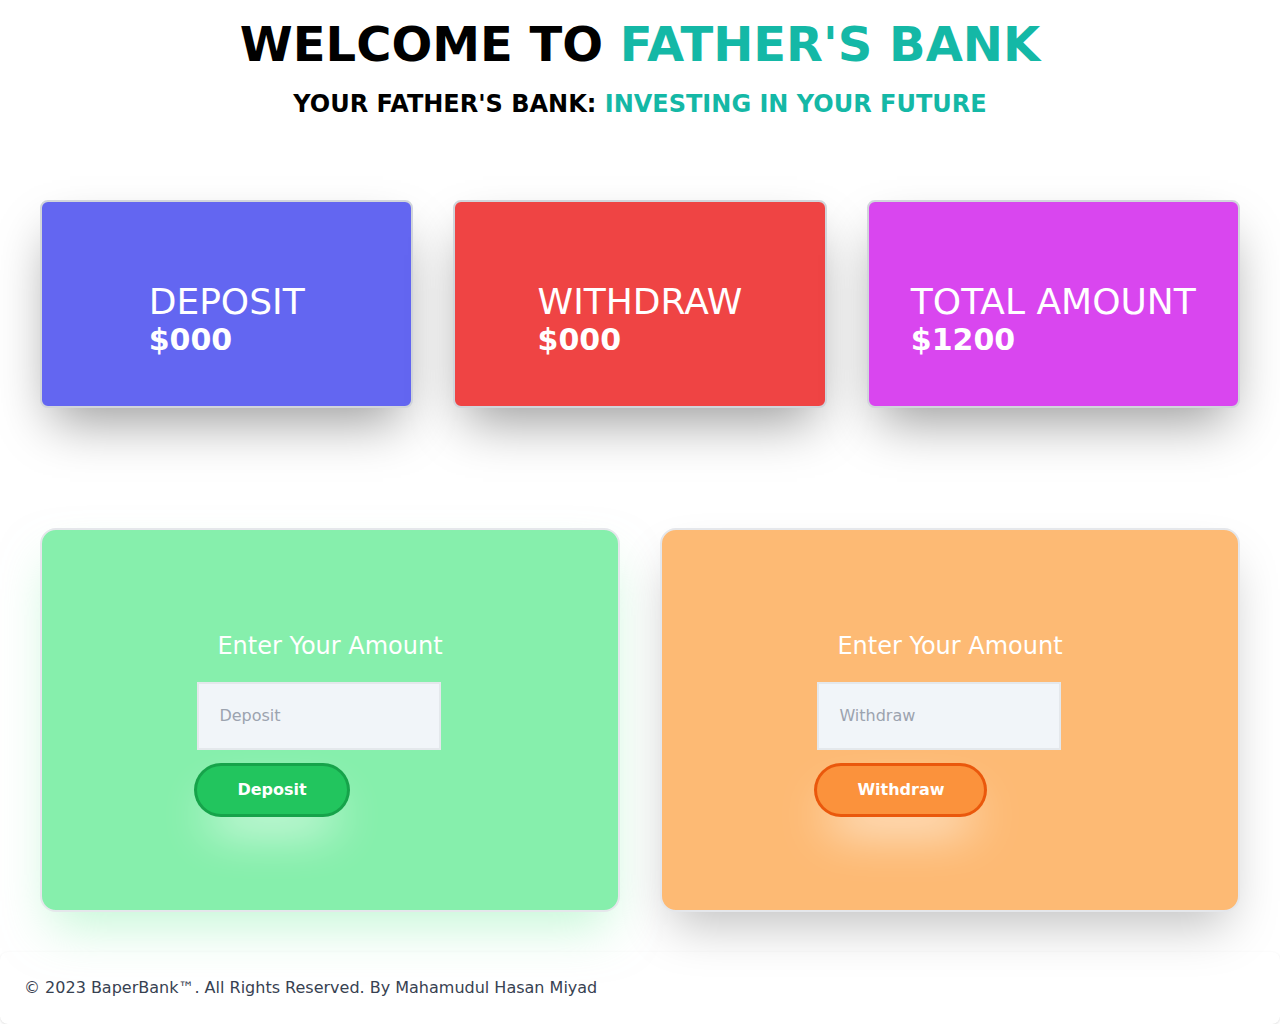
==== index.html @ beafd351 "first commit" ====
<!DOCTYPE html>
<html lang="en">
  <head>
    <meta charset="UTF-8" />
    <meta http-equiv="X-UA-Compatible" content="IE=edge" />
    <meta name="viewport" content="width=device-width, initial-scale=1.0" />
    <link rel="stylesheet" href="./css/style.css" />
    <title>The Father's Bank: A Tradition of Trust and Security</title>
  </head>
  <body>
    <header>
      <div class="container mx-auto">
        <h1 class="mt-5 text-center text-5xl font-semibold">
          WELCOME TO <span class="text-teal-500 uppercase">Father's Bank</span>
        </h1>
        <h1 class="mt-5 text-center text-2xl uppercase font-semibold">
          Your Father's Bank:<span class="text-teal-500"> Investing in Your Future</span>
        </h1>
      </div>
    </header>

    <main>
      <section class="money-box container mx-auto">
        <div
          class="grid grid-cols-1 gap-10 px-10 py-20 md:grid-cols-2 lg:grid-cols-3"
        >
          <div
            class="h-52 rounded-lg border-2 border-gray-300 bg-indigo-500 text-white shadow-2xl shadow-black/40"
          >
            <div class="my-auto mt-20 flex justify-center">
              <div>
                <div class="text-4xl">DEPOSIT</div>
                <div class="text-3xl font-bold tabular-nums" >$<span id="deposit-value">000</span></div>
              </div>
            </div>
          </div>
          <div
            class="h-52 rounded-lg border-2 border-gray-300 bg-red-500 text-white shadow-2xl shadow-black/40"
          >
            <div class="my-auto mt-20 flex justify-center">
              <div>
                <div class="text-4xl">WITHDRAW</div>
                <div class="text-3xl font-bold tabular-nums" >$<span id="widthdraw-value">000</span></div>
              </div>
            </div>
          </div>
          <div
            class="h-52 rounded-lg border-2 border-gray-300 bg-fuchsia-500 text-white shadow-2xl shadow-black/40"
          >
            <div class="my-auto mt-20 flex justify-center">
              <div>
                <div class="text-4xl">TOTAL AMOUNT</div>

                <div class="text-3xl font-bold tabular-nums" >$<span id="total-amount">000</span></div>
              </div>
            </div>
          </div>
        </div>
      </section>
      <section class="deposit-box">
        <div class="grid grid-cols-1 gap-10 p-10 md:grid-cols-2">
          <div
            class="h-96 rounded-2xl border-2 border-gray-200 bg-green-300 shadow-2xl shadow-green-300/50"
          >
            <div class="my-20 flex items-center justify-center">
              <div>
                <p class="p-5 text-2xl text-white">Enter Your Amount</p>
                <input
                id="deposit-inpt"
                  type="number"
                  min="0"
                  value=""
                  class="block border-2 border-black/5 bg-slate-100 p-5"
                  placeholder="Deposit"
                />
                <button
                id="deposit-btn"  class="my-4 rounded-full bg-green-500 px-10 py-3 font-bold text-white shadow-2xl shadow-white ring ring-green-600 hover:bg-green-400"
                >
                  Deposit
                </button>
              </div>
            </div>
          </div>
          <div
            class="shadow-orange-300/shadow-green-300/50 h-96 rounded-2xl border-2 border-gray-200 bg-orange-300 shadow-2xl"
          >
            <div class="my-20 flex items-center justify-center">
              <div>
                <p class="p-5 text-2xl text-white">Enter Your Amount</p>
                <input
                id="widthdraw-inp"
                  type="number"
                  min="0"
                  value=""
                  class="block border-2 border-black/5 bg-slate-100 p-5"
                  placeholder="Withdraw"
                />
                <button
                 id="withdraw-btn" class="my-4 rounded-full bg-orange-400 px-10 py-3 font-bold text-white shadow-2xl shadow-white ring ring-orange-600 hover:bg-orange-300"
                >
                  Withdraw
                </button>
              </div>
            </div>
          </div>
        </div>
      </section>
    </main>
    <!-- footer section -->
    
<footer class="p-4 bg-white rounded-lg shadow  md:p-6">
  <span class="text-md  text-gray-700 text-center ">© 2023 <a href="./index.html" class="hover:underline">BaperBank™</a>. All Rights Reserved. By Mahamudul Hasan Miyad
  </span>

</footer>

    <!-- footer section -->
    <!--  Javascript  Add Here  -->
    <script src="./js/main.js"></script>
  </body>
</html>
---- css/style.css ----
/*
! tailwindcss v3.2.4 | MIT License | https://tailwindcss.com
*/

/*
1. Prevent padding and border from affecting element width. (https://github.com/mozdevs/cssremedy/issues/4)
2. Allow adding a border to an element by just adding a border-width. (https://github.com/tailwindcss/tailwindcss/pull/116)
*/

*,
::before,
::after {
  box-sizing: border-box;
  /* 1 */
  border-width: 0;
  /* 2 */
  border-style: solid;
  /* 2 */
  border-color: #e5e7eb;
  /* 2 */
}

::before,
::after {
  --tw-content: '';
}

/*
1. Use a consistent sensible line-height in all browsers.
2. Prevent adjustments of font size after orientation changes in iOS.
3. Use a more readable tab size.
4. Use the user's configured `sans` font-family by default.
5. Use the user's configured `sans` font-feature-settings by default.
*/

html {
  line-height: 1.5;
  /* 1 */
  -webkit-text-size-adjust: 100%;
  /* 2 */
  -moz-tab-size: 4;
  /* 3 */
  -o-tab-size: 4;
     tab-size: 4;
  /* 3 */
  font-family: ui-sans-serif, system-ui, -apple-system, BlinkMacSystemFont, "Segoe UI", Roboto, "Helvetica Neue", Arial, "Noto Sans", sans-serif, "Apple Color Emoji", "Segoe UI Emoji", "Segoe UI Symbol", "Noto Color Emoji";
  /* 4 */
  font-feature-settings: normal;
  /* 5 */
}

/*
1. Remove the margin in all browsers.
2. Inherit line-height from `html` so users can set them as a class directly on the `html` element.
*/

body {
  margin: 0;
  /* 1 */
  line-height: inherit;
  /* 2 */
}
.uppercase{
  text-transform: uppercase;
}
/*
1. Add the correct height in Firefox.
2. Correct the inheritance of border color in Firefox. (https://bugzilla.mozilla.org/show_bug.cgi?id=190655)
3. Ensure horizontal rules are visible by default.
*/

hr {
  height: 0;
  /* 1 */
  color: inherit;
  /* 2 */
  border-top-width: 1px;
  /* 3 */
}

/*
Add the correct text decoration in Chrome, Edge, and Safari.
*/

abbr:where([title]) {
  -webkit-text-decoration: underline dotted;
          text-decoration: underline dotted;
}

/*
Remove the default font size and weight for headings.
*/

h1,
h2,
h3,
h4,
h5,
h6 {
  font-size: inherit;
  font-weight: inherit;
}

/*
Reset links to optimize for opt-in styling instead of opt-out.
*/

a {
  color: inherit;
  text-decoration: inherit;
}

/*
Add the correct font weight in Edge and Safari.
*/

b,
strong {
  font-weight: bolder;
}

/*
1. Use the user's configured `mono` font family by default.
2. Correct the odd `em` font sizing in all browsers.
*/

code,
kbd,
samp,
pre {
  font-family: ui-monospace, SFMono-Regular, Menlo, Monaco, Consolas, "Liberation Mono", "Courier New", monospace;
  /* 1 */
  font-size: 1em;
  /* 2 */
}

/*
Add the correct font size in all browsers.
*/

small {
  font-size: 80%;
}

/*
Prevent `sub` and `sup` elements from affecting the line height in all browsers.
*/

sub,
sup {
  font-size: 75%;
  line-height: 0;
  position: relative;
  vertical-align: baseline;
}

sub {
  bottom: -0.25em;
}

sup {
  top: -0.5em;
}

/*
1. Remove text indentation from table contents in Chrome and Safari. (https://bugs.chromium.org/p/chromium/issues/detail?id=999088, https://bugs.webkit.org/show_bug.cgi?id=201297)
2. Correct table border color inheritance in all Chrome and Safari. (https://bugs.chromium.org/p/chromium/issues/detail?id=935729, https://bugs.webkit.org/show_bug.cgi?id=195016)
3. Remove gaps between table borders by default.
*/

table {
  text-indent: 0;
  /* 1 */
  border-color: inherit;
  /* 2 */
  border-collapse: collapse;
  /* 3 */
}

/*
1. Change the font styles in all browsers.
2. Remove the margin in Firefox and Safari.
3. Remove default padding in all browsers.
*/

button,
input,
optgroup,
select,
textarea {
  font-family: inherit;
  /* 1 */
  font-size: 100%;
  /* 1 */
  font-weight: inherit;
  /* 1 */
  line-height: inherit;
  /* 1 */
  color: inherit;
  /* 1 */
  margin: 0;
  /* 2 */
  padding: 0;
  /* 3 */
}

/*
Remove the inheritance of text transform in Edge and Firefox.
*/

button,
select {
  text-transform: none;
}

/*
1. Correct the inability to style clickable types in iOS and Safari.
2. Remove default button styles.
*/

button,
[type='button'],
[type='reset'],
[type='submit'] {
  -webkit-appearance: button;
  /* 1 */
  background-color: transparent;
  /* 2 */
  background-image: none;
  /* 2 */
}

/*
Use the modern Firefox focus style for all focusable elements.
*/

:-moz-focusring {
  outline: auto;
}

/*
Remove the additional `:invalid` styles in Firefox. (https://github.com/mozilla/gecko-dev/blob/2f9eacd9d3d995c937b4251a5557d95d494c9be1/layout/style/res/forms.css#L728-L737)
*/

:-moz-ui-invalid {
  box-shadow: none;
}

/*
Add the correct vertical alignment in Chrome and Firefox.
*/

progress {
  vertical-align: baseline;
}

/*
Correct the cursor style of increment and decrement buttons in Safari.
*/

::-webkit-inner-spin-button,
::-webkit-outer-spin-button {
  height: auto;
}

/*
1. Correct the odd appearance in Chrome and Safari.
2. Correct the outline style in Safari.
*/

[type='search'] {
  -webkit-appearance: textfield;
  /* 1 */
  outline-offset: -2px;
  /* 2 */
}

/*
Remove the inner padding in Chrome and Safari on macOS.
*/

::-webkit-search-decoration {
  -webkit-appearance: none;
}

/*
1. Correct the inability to style clickable types in iOS and Safari.
2. Change font properties to `inherit` in Safari.
*/

::-webkit-file-upload-button {
  -webkit-appearance: button;
  /* 1 */
  font: inherit;
  /* 2 */
}

/*
Add the correct display in Chrome and Safari.
*/

summary {
  display: list-item;
}

/*
Removes the default spacing and border for appropriate elements.
*/

blockquote,
dl,
dd,
h1,
h2,
h3,
h4,
h5,
h6,
hr,
figure,
p,
pre {
  margin: 0;
}

fieldset {
  margin: 0;
  padding: 0;
}

legend {
  padding: 0;
}

ol,
ul,
menu {
  list-style: none;
  margin: 0;
  padding: 0;
}

/*
Prevent resizing textareas horizontally by default.
*/

textarea {
  resize: vertical;
}

/*
1. Reset the default placeholder opacity in Firefox. (https://github.com/tailwindlabs/tailwindcss/issues/3300)
2. Set the default placeholder color to the user's configured gray 400 color.
*/

input::-moz-placeholder, textarea::-moz-placeholder {
  opacity: 1;
  /* 1 */
  color: #9ca3af;
  /* 2 */
}

input::placeholder,
textarea::placeholder {
  opacity: 1;
  /* 1 */
  color: #9ca3af;
  /* 2 */
}

/*
Set the default cursor for buttons.
*/

button,
[role="button"] {
  cursor: pointer;
}

/*
Make sure disabled buttons don't get the pointer cursor.
*/

:disabled {
  cursor: default;
}

/*
1. Make replaced elements `display: block` by default. (https://github.com/mozdevs/cssremedy/issues/14)
2. Add `vertical-align: middle` to align replaced elements more sensibly by default. (https://github.com/jensimmons/cssremedy/issues/14#issuecomment-634934210)
   This can trigger a poorly considered lint error in some tools but is included by design.
*/

img,
svg,
video,
canvas,
audio,
iframe,
embed,
object {
  display: block;
  /* 1 */
  vertical-align: middle;
  /* 2 */
}

/*
Constrain images and videos to the parent width and preserve their intrinsic aspect ratio. (https://github.com/mozdevs/cssremedy/issues/14)
*/

img,
video {
  max-width: 100%;
  height: auto;
}

/* Make elements with the HTML hidden attribute stay hidden by default */

[hidden] {
  display: none;
}

*, ::before, ::after {
  --tw-border-spacing-x: 0;
  --tw-border-spacing-y: 0;
  --tw-translate-x: 0;
  --tw-translate-y: 0;
  --tw-rotate: 0;
  --tw-skew-x: 0;
  --tw-skew-y: 0;
  --tw-scale-x: 1;
  --tw-scale-y: 1;
  --tw-pan-x:  ;
  --tw-pan-y:  ;
  --tw-pinch-zoom:  ;
  --tw-scroll-snap-strictness: proximity;
  --tw-ordinal:  ;
  --tw-slashed-zero:  ;
  --tw-numeric-figure:  ;
  --tw-numeric-spacing:  ;
  --tw-numeric-fraction:  ;
  --tw-ring-inset:  ;
  --tw-ring-offset-width: 0px;
  --tw-ring-offset-color: #fff;
  --tw-ring-color: rgb(59 130 246 / 0.5);
  --tw-ring-offset-shadow: 0 0 #0000;
  --tw-ring-shadow: 0 0 #0000;
  --tw-shadow: 0 0 #0000;
  --tw-shadow-colored: 0 0 #0000;
  --tw-blur:  ;
  --tw-brightness:  ;
  --tw-contrast:  ;
  --tw-grayscale:  ;
  --tw-hue-rotate:  ;
  --tw-invert:  ;
  --tw-saturate:  ;
  --tw-sepia:  ;
  --tw-drop-shadow:  ;
  --tw-backdrop-blur:  ;
  --tw-backdrop-brightness:  ;
  --tw-backdrop-contrast:  ;
  --tw-backdrop-grayscale:  ;
  --tw-backdrop-hue-rotate:  ;
  --tw-backdrop-invert:  ;
  --tw-backdrop-opacity:  ;
  --tw-backdrop-saturate:  ;
  --tw-backdrop-sepia:  ;
}

::backdrop {
  --tw-border-spacing-x: 0;
  --tw-border-spacing-y: 0;
  --tw-translate-x: 0;
  --tw-translate-y: 0;
  --tw-rotate: 0;
  --tw-skew-x: 0;
  --tw-skew-y: 0;
  --tw-scale-x: 1;
  --tw-scale-y: 1;
  --tw-pan-x:  ;
  --tw-pan-y:  ;
  --tw-pinch-zoom:  ;
  --tw-scroll-snap-strictness: proximity;
  --tw-ordinal:  ;
  --tw-slashed-zero:  ;
  --tw-numeric-figure:  ;
  --tw-numeric-spacing:  ;
  --tw-numeric-fraction:  ;
  --tw-ring-inset:  ;
  --tw-ring-offset-width: 0px;
  --tw-ring-offset-color: #fff;
  --tw-ring-color: rgb(59 130 246 / 0.5);
  --tw-ring-offset-shadow: 0 0 #0000;
  --tw-ring-shadow: 0 0 #0000;
  --tw-shadow: 0 0 #0000;
  --tw-shadow-colored: 0 0 #0000;
  --tw-blur:  ;
  --tw-brightness:  ;
  --tw-contrast:  ;
  --tw-grayscale:  ;
  --tw-hue-rotate:  ;
  --tw-invert:  ;
  --tw-saturate:  ;
  --tw-sepia:  ;
  --tw-drop-shadow:  ;
  --tw-backdrop-blur:  ;
  --tw-backdrop-brightness:  ;
  --tw-backdrop-contrast:  ;
  --tw-backdrop-grayscale:  ;
  --tw-backdrop-hue-rotate:  ;
  --tw-backdrop-invert:  ;
  --tw-backdrop-opacity:  ;
  --tw-backdrop-saturate:  ;
  --tw-backdrop-sepia:  ;
}

.container {
  width: 100%;
}

@media (min-width: 640px) {
  .container {
    max-width: 640px;
  }
}

@media (min-width: 768px) {
  .container {
    max-width: 768px;
  }
}

@media (min-width: 1024px) {
  .container {
    max-width: 1024px;
  }
}

@media (min-width: 1280px) {
  .container {
    max-width: 1280px;
  }
}

@media (min-width: 1536px) {
  .container {
    max-width: 1536px;
  }
}

.mx-auto {
  margin-left: auto;
  margin-right: auto;
}

.my-auto {
  margin-top: auto;
  margin-bottom: auto;
}

.mx-40 {
  margin-left: 10rem;
  margin-right: 10rem;
}

.my-10 {
  margin-top: 2.5rem;
  margin-bottom: 2.5rem;
}

.my-40 {
  margin-top: 10rem;
  margin-bottom: 10rem;
}

.my-20 {
  margin-top: 5rem;
  margin-bottom: 5rem;
}

.my-4 {
  margin-top: 1rem;
  margin-bottom: 1rem;
}

.mt-5 {
  margin-top: 1.25rem;
}

.mt-20 {
  margin-top: 5rem;
}

.mt-10 {
  margin-top: 2.5rem;
}

.mt-3 {
  margin-top: 0.75rem;
}

.mr-4 {
  margin-right: 1rem;
}

.block {
  display: block;
}

.inline-block {
  display: inline-block;
}

.flex {
  display: flex;
}

.grid {
  display: grid;
}

.h-52 {
  height: 13rem;
}

.h-96 {
  height: 24rem;
}

.grid-cols-1 {
  grid-template-columns: repeat(1, minmax(0, 1fr));
}

.flex-wrap {
  flex-wrap: wrap;
}

.items-center {
  align-items: center;
}

.justify-center {
  justify-content: center;
}

.gap-10 {
  gap: 2.5rem;
}

.rounded-lg {
  border-radius: 0.5rem;
}

.rounded-2xl {
  border-radius: 1rem;
}

.rounded-full {
  border-radius: 9999px;
}

.border-2 {
  border-width: 2px;
}

.border-4 {
  border-width: 4px;
}

.border-gray-300 {
  --tw-border-opacity: 1;
  border-color: rgb(209 213 219 / var(--tw-border-opacity));
}

.border-gray-500 {
  --tw-border-opacity: 1;
  border-color: rgb(107 114 128 / var(--tw-border-opacity));
}

.border-black {
  --tw-border-opacity: 1;
  border-color: rgb(0 0 0 / var(--tw-border-opacity));
}

.border-black\/5 {
  border-color: rgb(0 0 0 / 0.05);
}

.border-gray-100 {
  --tw-border-opacity: 1;
  border-color: rgb(243 244 246 / var(--tw-border-opacity));
}

.border-gray-200 {
  --tw-border-opacity: 1;
  border-color: rgb(229 231 235 / var(--tw-border-opacity));
}

.bg-indigo-500 {
  --tw-bg-opacity: 1;
  background-color: rgb(99 102 241 / var(--tw-bg-opacity));
}

.bg-red-500 {
  --tw-bg-opacity: 1;
  background-color: rgb(239 68 68 / var(--tw-bg-opacity));
}

.bg-fuchsia-500 {
  --tw-bg-opacity: 1;
  background-color: rgb(217 70 239 / var(--tw-bg-opacity));
}

.bg-green-400 {
  --tw-bg-opacity: 1;
  background-color: rgb(74 222 128 / var(--tw-bg-opacity));
}

.bg-green-100 {
  --tw-bg-opacity: 1;
  background-color: rgb(220 252 231 / var(--tw-bg-opacity));
}

.bg-orange-100 {
  --tw-bg-opacity: 1;
  background-color: rgb(255 237 213 / var(--tw-bg-opacity));
}

.bg-slate-400 {
  --tw-bg-opacity: 1;
  background-color: rgb(148 163 184 / var(--tw-bg-opacity));
}

.bg-slate-100 {
  --tw-bg-opacity: 1;
  background-color: rgb(241 245 249 / var(--tw-bg-opacity));
}

.bg-slate-200 {
  --tw-bg-opacity: 1;
  background-color: rgb(226 232 240 / var(--tw-bg-opacity));
}

.bg-slate-300 {
  --tw-bg-opacity: 1;
  background-color: rgb(203 213 225 / var(--tw-bg-opacity));
}

.bg-green-500 {
  --tw-bg-opacity: 1;
  background-color: rgb(34 197 94 / var(--tw-bg-opacity));
}

.bg-green-200 {
  --tw-bg-opacity: 1;
  background-color: rgb(187 247 208 / var(--tw-bg-opacity));
}

.bg-orange-300 {
  --tw-bg-opacity: 1;
  background-color: rgb(253 186 116 / var(--tw-bg-opacity));
}

.bg-orange-500 {
  --tw-bg-opacity: 1;
  background-color: rgb(249 115 22 / var(--tw-bg-opacity));
}

.bg-orange-400 {
  --tw-bg-opacity: 1;
  background-color: rgb(251 146 60 / var(--tw-bg-opacity));
}

.bg-orange-200 {
  --tw-bg-opacity: 1;
  background-color: rgb(254 215 170 / var(--tw-bg-opacity));
}

.bg-green-300 {
  --tw-bg-opacity: 1;
  background-color: rgb(134 239 172 / var(--tw-bg-opacity));
}

.bg-white {
  --tw-bg-opacity: 1;
  background-color: rgb(255 255 255 / var(--tw-bg-opacity));
}

.p-10 {
  padding: 2.5rem;
}

.p-5 {
  padding: 1.25rem;
}

.p-4 {
  padding: 1rem;
}

.px-10 {
  padding-left: 2.5rem;
  padding-right: 2.5rem;
}

.py-20 {
  padding-top: 5rem;
  padding-bottom: 5rem;
}

.px-20 {
  padding-left: 5rem;
  padding-right: 5rem;
}

.py-6 {
  padding-top: 1.5rem;
  padding-bottom: 1.5rem;
}

.py-3 {
  padding-top: 0.75rem;
  padding-bottom: 0.75rem;
}

.text-center {
  text-align: center;
}

.text-5xl {
  font-size: 3rem;
  line-height: 1;
}

.text-4xl {
  font-size: 2.25rem;
  line-height: 2.5rem;
}

.text-3xl {
  font-size: 1.875rem;
  line-height: 2.25rem;
}

.text-2xl {
  font-size: 1.5rem;
  line-height: 2rem;
}

.text-sm {
  font-size: 0.875rem;
  line-height: 1.25rem;
}

.font-semibold {
  font-weight: 600;
}

.font-bold {
  font-weight: 700;
}

.tabular-nums {
  --tw-numeric-spacing: tabular-nums;
  font-variant-numeric: var(--tw-ordinal) var(--tw-slashed-zero) var(--tw-numeric-figure) var(--tw-numeric-spacing) var(--tw-numeric-fraction);
}

.text-teal-500 {
  --tw-text-opacity: 1;
  color: rgb(20 184 166 / var(--tw-text-opacity));
}

.text-white {
  --tw-text-opacity: 1;
  color: rgb(255 255 255 / var(--tw-text-opacity));
}

.text-gray-500 {
  --tw-text-opacity: 1;
  color: rgb(107 114 128 / var(--tw-text-opacity));
}

.text-gray-700 {
  --tw-text-opacity: 1;
  color: rgb(55 65 81 / var(--tw-text-opacity));
}

.shadow-2xl {
  --tw-shadow: 0 25px 50px -12px rgb(0 0 0 / 0.25);
  --tw-shadow-colored: 0 25px 50px -12px var(--tw-shadow-color);
  box-shadow: var(--tw-ring-offset-shadow, 0 0 #0000), var(--tw-ring-shadow, 0 0 #0000), var(--tw-shadow);
}

.shadow {
  --tw-shadow: 0 1px 3px 0 rgb(0 0 0 / 0.1), 0 1px 2px -1px rgb(0 0 0 / 0.1);
  --tw-shadow-colored: 0 1px 3px 0 var(--tw-shadow-color), 0 1px 2px -1px var(--tw-shadow-color);
  box-shadow: var(--tw-ring-offset-shadow, 0 0 #0000), var(--tw-ring-shadow, 0 0 #0000), var(--tw-shadow);
}

.shadow-black\/40 {
  --tw-shadow-color: rgb(0 0 0 / 0.4);
  --tw-shadow: var(--tw-shadow-colored);
}

.shadow-orange-300 {
  --tw-shadow-color: #fdba74;
  --tw-shadow: var(--tw-shadow-colored);
}

.shadow-green-300 {
  --tw-shadow-color: #86efac;
  --tw-shadow: var(--tw-shadow-colored);
}

.shadow-green-300\/50 {
  --tw-shadow-color: rgb(134 239 172 / 0.5);
  --tw-shadow: var(--tw-shadow-colored);
}

.shadow-white {
  --tw-shadow-color: #fff;
  --tw-shadow: var(--tw-shadow-colored);
}

.ring {
  --tw-ring-offset-shadow: var(--tw-ring-inset) 0 0 0 var(--tw-ring-offset-width) var(--tw-ring-offset-color);
  --tw-ring-shadow: var(--tw-ring-inset) 0 0 0 calc(3px + var(--tw-ring-offset-width)) var(--tw-ring-color);
  box-shadow: var(--tw-ring-offset-shadow), var(--tw-ring-shadow), var(--tw-shadow, 0 0 #0000);
}

.ring-black {
  --tw-ring-opacity: 1;
  --tw-ring-color: rgb(0 0 0 / var(--tw-ring-opacity));
}

.ring-green-400 {
  --tw-ring-opacity: 1;
  --tw-ring-color: rgb(74 222 128 / var(--tw-ring-opacity));
}

.ring-green-600 {
  --tw-ring-opacity: 1;
  --tw-ring-color: rgb(22 163 74 / var(--tw-ring-opacity));
}

.ring-orange-600 {
  --tw-ring-opacity: 1;
  --tw-ring-color: rgb(234 88 12 / var(--tw-ring-opacity));
}

.hover\:bg-green-400:hover {
  --tw-bg-opacity: 1;
  background-color: rgb(74 222 128 / var(--tw-bg-opacity));
}

.hover\:bg-slate-700:hover {
  --tw-bg-opacity: 1;
  background-color: rgb(51 65 85 / var(--tw-bg-opacity));
}

.hover\:bg-orange-300:hover {
  --tw-bg-opacity: 1;
  background-color: rgb(253 186 116 / var(--tw-bg-opacity));
}

.hover\:underline:hover {
  text-decoration-line: underline;
}

@media (prefers-color-scheme: dark) {
  .dark\:bg-gray-800 {
    --tw-bg-opacity: 1;
    background-color: rgb(31 41 55 / var(--tw-bg-opacity));
  }

  .dark\:text-gray-400 {
    --tw-text-opacity: 1;
    color: rgb(156 163 175 / var(--tw-text-opacity));
  }
}

@media (min-width: 640px) {
  .sm\:mt-0 {
    margin-top: 0px;
  }

  .sm\:text-center {
    text-align: center;
  }
}

@media (min-width: 768px) {
  .md\:mr-6 {
    margin-right: 1.5rem;
  }

  .md\:flex {
    display: flex;
  }

  .md\:grid-cols-2 {
    grid-template-columns: repeat(2, minmax(0, 1fr));
  }

  .md\:items-center {
    align-items: center;
  }

  .md\:justify-between {
    justify-content: space-between;
  }

  .md\:p-6 {
    padding: 1.5rem;
  }
}

@media (min-width: 1024px) {
  .lg\:grid-cols-3 {
    grid-template-columns: repeat(3, minmax(0, 1fr));
  }
}
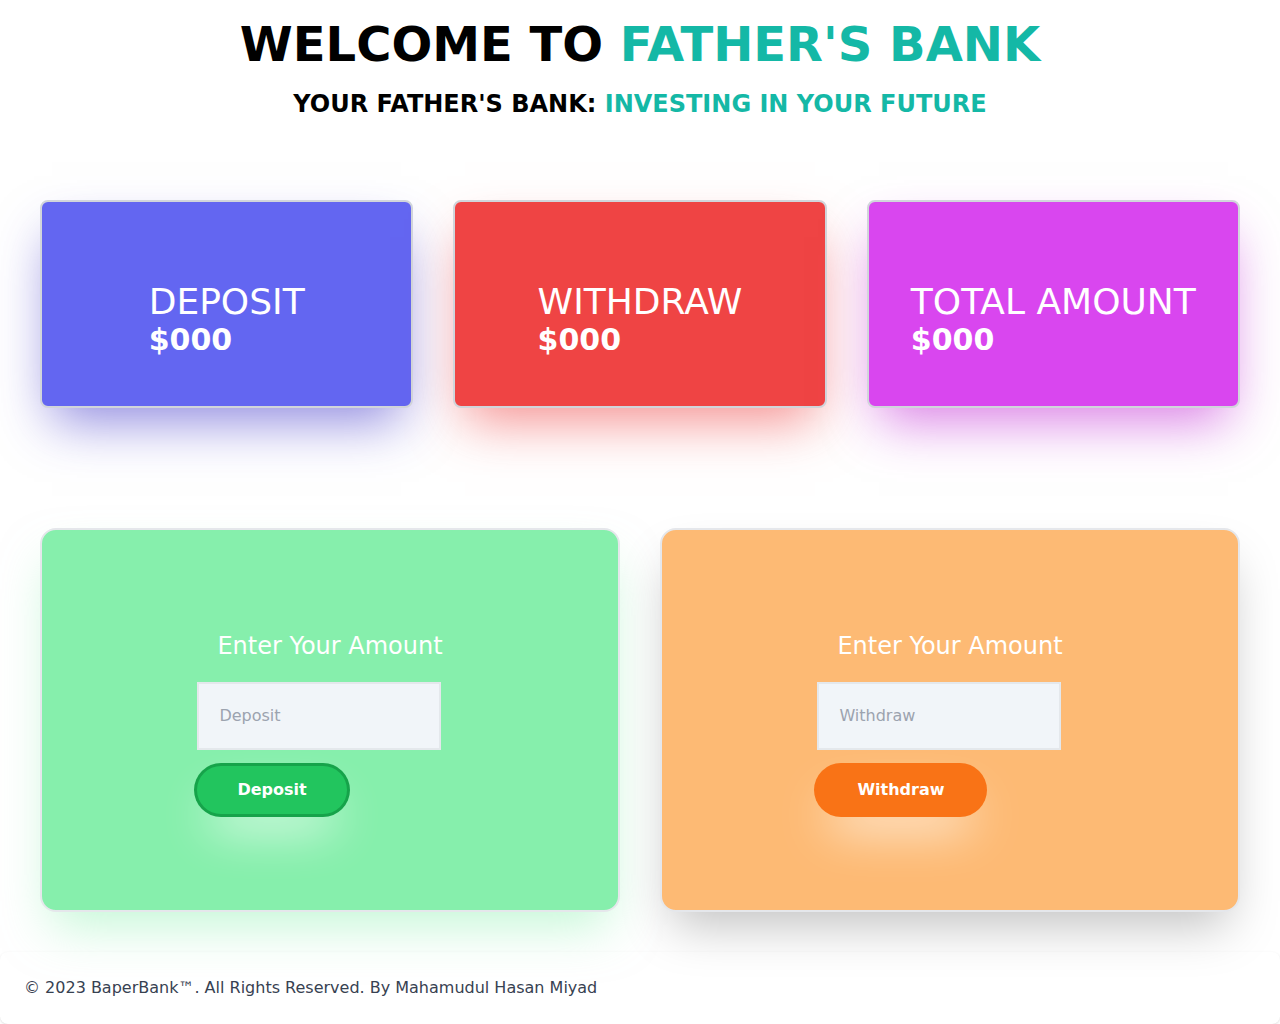
==== commit 1154d358: "final add" ====
--- a/index.html
+++ b/index.html
@@ -5,6 +5,7 @@
     <meta http-equiv="X-UA-Compatible" content="IE=edge" />
     <meta name="viewport" content="width=device-width, initial-scale=1.0" />
     <link rel="stylesheet" href="./css/style.css" />
+    <link rel="stylesheet" href="./css/output.css" />
     <title>The Father's Bank: A Tradition of Trust and Security</title>
   </head>
   <body>
@@ -25,7 +26,7 @@
           class="grid grid-cols-1 gap-10 px-10 py-20 md:grid-cols-2 lg:grid-cols-3"
         >
           <div
-            class="h-52 rounded-lg border-2 border-gray-300 bg-indigo-500 text-white shadow-2xl shadow-black/40"
+            class="h-52 rounded-lg border-2 border-gray-300 bg-indigo-500 text-white shadow-2xl shadow-indigo-700/60"
           >
             <div class="my-auto mt-20 flex justify-center">
               <div>
@@ -35,7 +36,7 @@
             </div>
           </div>
           <div
-            class="h-52 rounded-lg border-2 border-gray-300 bg-red-500 text-white shadow-2xl shadow-black/40"
+            class="h-52 rounded-lg border-2 border-gray-300 bg-red-500 text-white shadow-2xl shadow-red-500/60"
           >
             <div class="my-auto mt-20 flex justify-center">
               <div>
@@ -45,7 +46,7 @@
             </div>
           </div>
           <div
-            class="h-52 rounded-lg border-2 border-gray-300 bg-fuchsia-500 text-white shadow-2xl shadow-black/40"
+            class="h-52 rounded-lg border-2 border-gray-300 bg-fuchsia-500 text-white shadow-2xl shadow-fuchsia-600/60"
           >
             <div class="my-auto mt-20 flex justify-center">
               <div>
@@ -96,7 +97,7 @@
                   placeholder="Withdraw"
                 />
                 <button
-                 id="withdraw-btn" class="my-4 rounded-full bg-orange-400 px-10 py-3 font-bold text-white shadow-2xl shadow-white ring ring-orange-600 hover:bg-orange-300"
+                 id="withdraw-btn" class="my-4 rounded-full bg-orange-500 px-10 py-3 font-bold text-white shadow-2xl shadow-white ring ring-orange-500 hover:bg-orange-400"
                 >
                   Withdraw
                 </button>
--- a/css/output.css
+++ b/css/output.css
@@ -0,0 +1,990 @@
+/*
+! tailwindcss v3.2.6 | MIT License | https://tailwindcss.com
+*/
+
+/*
+1. Prevent padding and border from affecting element width. (https://github.com/mozdevs/cssremedy/issues/4)
+2. Allow adding a border to an element by just adding a border-width. (https://github.com/tailwindcss/tailwindcss/pull/116)
+*/
+
+*,
+::before,
+::after {
+  box-sizing: border-box;
+  /* 1 */
+  border-width: 0;
+  /* 2 */
+  border-style: solid;
+  /* 2 */
+  border-color: #e5e7eb;
+  /* 2 */
+}
+
+::before,
+::after {
+  --tw-content: '';
+}
+
+/*
+1. Use a consistent sensible line-height in all browsers.
+2. Prevent adjustments of font size after orientation changes in iOS.
+3. Use a more readable tab size.
+4. Use the user's configured `sans` font-family by default.
+5. Use the user's configured `sans` font-feature-settings by default.
+*/
+
+html {
+  line-height: 1.5;
+  /* 1 */
+  -webkit-text-size-adjust: 100%;
+  /* 2 */
+  -moz-tab-size: 4;
+  /* 3 */
+  -o-tab-size: 4;
+     tab-size: 4;
+  /* 3 */
+  font-family: ui-sans-serif, system-ui, -apple-system, BlinkMacSystemFont, "Segoe UI", Roboto, "Helvetica Neue", Arial, "Noto Sans", sans-serif, "Apple Color Emoji", "Segoe UI Emoji", "Segoe UI Symbol", "Noto Color Emoji";
+  /* 4 */
+  font-feature-settings: normal;
+  /* 5 */
+}
+
+/*
+1. Remove the margin in all browsers.
+2. Inherit line-height from `html` so users can set them as a class directly on the `html` element.
+*/
+
+body {
+  margin: 0;
+  /* 1 */
+  line-height: inherit;
+  /* 2 */
+}
+
+/*
+1. Add the correct height in Firefox.
+2. Correct the inheritance of border color in Firefox. (https://bugzilla.mozilla.org/show_bug.cgi?id=190655)
+3. Ensure horizontal rules are visible by default.
+*/
+
+hr {
+  height: 0;
+  /* 1 */
+  color: inherit;
+  /* 2 */
+  border-top-width: 1px;
+  /* 3 */
+}
+
+/*
+Add the correct text decoration in Chrome, Edge, and Safari.
+*/
+
+abbr:where([title]) {
+  -webkit-text-decoration: underline dotted;
+          text-decoration: underline dotted;
+}
+
+/*
+Remove the default font size and weight for headings.
+*/
+
+h1,
+h2,
+h3,
+h4,
+h5,
+h6 {
+  font-size: inherit;
+  font-weight: inherit;
+}
+
+/*
+Reset links to optimize for opt-in styling instead of opt-out.
+*/
+
+a {
+  color: inherit;
+  text-decoration: inherit;
+}
+
+/*
+Add the correct font weight in Edge and Safari.
+*/
+
+b,
+strong {
+  font-weight: bolder;
+}
+
+/*
+1. Use the user's configured `mono` font family by default.
+2. Correct the odd `em` font sizing in all browsers.
+*/
+
+code,
+kbd,
+samp,
+pre {
+  font-family: ui-monospace, SFMono-Regular, Menlo, Monaco, Consolas, "Liberation Mono", "Courier New", monospace;
+  /* 1 */
+  font-size: 1em;
+  /* 2 */
+}
+
+/*
+Add the correct font size in all browsers.
+*/
+
+small {
+  font-size: 80%;
+}
+
+/*
+Prevent `sub` and `sup` elements from affecting the line height in all browsers.
+*/
+
+sub,
+sup {
+  font-size: 75%;
+  line-height: 0;
+  position: relative;
+  vertical-align: baseline;
+}
+
+sub {
+  bottom: -0.25em;
+}
+
+sup {
+  top: -0.5em;
+}
+
+/*
+1. Remove text indentation from table contents in Chrome and Safari. (https://bugs.chromium.org/p/chromium/issues/detail?id=999088, https://bugs.webkit.org/show_bug.cgi?id=201297)
+2. Correct table border color inheritance in all Chrome and Safari. (https://bugs.chromium.org/p/chromium/issues/detail?id=935729, https://bugs.webkit.org/show_bug.cgi?id=195016)
+3. Remove gaps between table borders by default.
+*/
+
+table {
+  text-indent: 0;
+  /* 1 */
+  border-color: inherit;
+  /* 2 */
+  border-collapse: collapse;
+  /* 3 */
+}
+
+/*
+1. Change the font styles in all browsers.
+2. Remove the margin in Firefox and Safari.
+3. Remove default padding in all browsers.
+*/
+
+button,
+input,
+optgroup,
+select,
+textarea {
+  font-family: inherit;
+  /* 1 */
+  font-size: 100%;
+  /* 1 */
+  font-weight: inherit;
+  /* 1 */
+  line-height: inherit;
+  /* 1 */
+  color: inherit;
+  /* 1 */
+  margin: 0;
+  /* 2 */
+  padding: 0;
+  /* 3 */
+}
+
+/*
+Remove the inheritance of text transform in Edge and Firefox.
+*/
+
+button,
+select {
+  text-transform: none;
+}
+
+/*
+1. Correct the inability to style clickable types in iOS and Safari.
+2. Remove default button styles.
+*/
+
+button,
+[type='button'],
+[type='reset'],
+[type='submit'] {
+  -webkit-appearance: button;
+  /* 1 */
+  background-color: transparent;
+  /* 2 */
+  background-image: none;
+  /* 2 */
+}
+
+/*
+Use the modern Firefox focus style for all focusable elements.
+*/
+
+:-moz-focusring {
+  outline: auto;
+}
+
+/*
+Remove the additional `:invalid` styles in Firefox. (https://github.com/mozilla/gecko-dev/blob/2f9eacd9d3d995c937b4251a5557d95d494c9be1/layout/style/res/forms.css#L728-L737)
+*/
+
+:-moz-ui-invalid {
+  box-shadow: none;
+}
+
+/*
+Add the correct vertical alignment in Chrome and Firefox.
+*/
+
+progress {
+  vertical-align: baseline;
+}
+
+/*
+Correct the cursor style of increment and decrement buttons in Safari.
+*/
+
+::-webkit-inner-spin-button,
+::-webkit-outer-spin-button {
+  height: auto;
+}
+
+/*
+1. Correct the odd appearance in Chrome and Safari.
+2. Correct the outline style in Safari.
+*/
+
+[type='search'] {
+  -webkit-appearance: textfield;
+  /* 1 */
+  outline-offset: -2px;
+  /* 2 */
+}
+
+/*
+Remove the inner padding in Chrome and Safari on macOS.
+*/
+
+::-webkit-search-decoration {
+  -webkit-appearance: none;
+}
+
+/*
+1. Correct the inability to style clickable types in iOS and Safari.
+2. Change font properties to `inherit` in Safari.
+*/
+
+::-webkit-file-upload-button {
+  -webkit-appearance: button;
+  /* 1 */
+  font: inherit;
+  /* 2 */
+}
+
+/*
+Add the correct display in Chrome and Safari.
+*/
+
+summary {
+  display: list-item;
+}
+
+/*
+Removes the default spacing and border for appropriate elements.
+*/
+
+blockquote,
+dl,
+dd,
+h1,
+h2,
+h3,
+h4,
+h5,
+h6,
+hr,
+figure,
+p,
+pre {
+  margin: 0;
+}
+
+fieldset {
+  margin: 0;
+  padding: 0;
+}
+
+legend {
+  padding: 0;
+}
+
+ol,
+ul,
+menu {
+  list-style: none;
+  margin: 0;
+  padding: 0;
+}
+
+/*
+Prevent resizing textareas horizontally by default.
+*/
+
+textarea {
+  resize: vertical;
+}
+
+/*
+1. Reset the default placeholder opacity in Firefox. (https://github.com/tailwindlabs/tailwindcss/issues/3300)
+2. Set the default placeholder color to the user's configured gray 400 color.
+*/
+
+input::-moz-placeholder, textarea::-moz-placeholder {
+  opacity: 1;
+  /* 1 */
+  color: #9ca3af;
+  /* 2 */
+}
+
+input::placeholder,
+textarea::placeholder {
+  opacity: 1;
+  /* 1 */
+  color: #9ca3af;
+  /* 2 */
+}
+
+/*
+Set the default cursor for buttons.
+*/
+
+button,
+[role="button"] {
+  cursor: pointer;
+}
+
+/*
+Make sure disabled buttons don't get the pointer cursor.
+*/
+
+:disabled {
+  cursor: default;
+}
+
+/*
+1. Make replaced elements `display: block` by default. (https://github.com/mozdevs/cssremedy/issues/14)
+2. Add `vertical-align: middle` to align replaced elements more sensibly by default. (https://github.com/jensimmons/cssremedy/issues/14#issuecomment-634934210)
+   This can trigger a poorly considered lint error in some tools but is included by design.
+*/
+
+img,
+svg,
+video,
+canvas,
+audio,
+iframe,
+embed,
+object {
+  display: block;
+  /* 1 */
+  vertical-align: middle;
+  /* 2 */
+}
+
+/*
+Constrain images and videos to the parent width and preserve their intrinsic aspect ratio. (https://github.com/mozdevs/cssremedy/issues/14)
+*/
+
+img,
+video {
+  max-width: 100%;
+  height: auto;
+}
+
+/* Make elements with the HTML hidden attribute stay hidden by default */
+
+[hidden] {
+  display: none;
+}
+
+*, ::before, ::after {
+  --tw-border-spacing-x: 0;
+  --tw-border-spacing-y: 0;
+  --tw-translate-x: 0;
+  --tw-translate-y: 0;
+  --tw-rotate: 0;
+  --tw-skew-x: 0;
+  --tw-skew-y: 0;
+  --tw-scale-x: 1;
+  --tw-scale-y: 1;
+  --tw-pan-x:  ;
+  --tw-pan-y:  ;
+  --tw-pinch-zoom:  ;
+  --tw-scroll-snap-strictness: proximity;
+  --tw-ordinal:  ;
+  --tw-slashed-zero:  ;
+  --tw-numeric-figure:  ;
+  --tw-numeric-spacing:  ;
+  --tw-numeric-fraction:  ;
+  --tw-ring-inset:  ;
+  --tw-ring-offset-width: 0px;
+  --tw-ring-offset-color: #fff;
+  --tw-ring-color: rgb(59 130 246 / 0.5);
+  --tw-ring-offset-shadow: 0 0 #0000;
+  --tw-ring-shadow: 0 0 #0000;
+  --tw-shadow: 0 0 #0000;
+  --tw-shadow-colored: 0 0 #0000;
+  --tw-blur:  ;
+  --tw-brightness:  ;
+  --tw-contrast:  ;
+  --tw-grayscale:  ;
+  --tw-hue-rotate:  ;
+  --tw-invert:  ;
+  --tw-saturate:  ;
+  --tw-sepia:  ;
+  --tw-drop-shadow:  ;
+  --tw-backdrop-blur:  ;
+  --tw-backdrop-brightness:  ;
+  --tw-backdrop-contrast:  ;
+  --tw-backdrop-grayscale:  ;
+  --tw-backdrop-hue-rotate:  ;
+  --tw-backdrop-invert:  ;
+  --tw-backdrop-opacity:  ;
+  --tw-backdrop-saturate:  ;
+  --tw-backdrop-sepia:  ;
+}
+
+::backdrop {
+  --tw-border-spacing-x: 0;
+  --tw-border-spacing-y: 0;
+  --tw-translate-x: 0;
+  --tw-translate-y: 0;
+  --tw-rotate: 0;
+  --tw-skew-x: 0;
+  --tw-skew-y: 0;
+  --tw-scale-x: 1;
+  --tw-scale-y: 1;
+  --tw-pan-x:  ;
+  --tw-pan-y:  ;
+  --tw-pinch-zoom:  ;
+  --tw-scroll-snap-strictness: proximity;
+  --tw-ordinal:  ;
+  --tw-slashed-zero:  ;
+  --tw-numeric-figure:  ;
+  --tw-numeric-spacing:  ;
+  --tw-numeric-fraction:  ;
+  --tw-ring-inset:  ;
+  --tw-ring-offset-width: 0px;
+  --tw-ring-offset-color: #fff;
+  --tw-ring-color: rgb(59 130 246 / 0.5);
+  --tw-ring-offset-shadow: 0 0 #0000;
+  --tw-ring-shadow: 0 0 #0000;
+  --tw-shadow: 0 0 #0000;
+  --tw-shadow-colored: 0 0 #0000;
+  --tw-blur:  ;
+  --tw-brightness:  ;
+  --tw-contrast:  ;
+  --tw-grayscale:  ;
+  --tw-hue-rotate:  ;
+  --tw-invert:  ;
+  --tw-saturate:  ;
+  --tw-sepia:  ;
+  --tw-drop-shadow:  ;
+  --tw-backdrop-blur:  ;
+  --tw-backdrop-brightness:  ;
+  --tw-backdrop-contrast:  ;
+  --tw-backdrop-grayscale:  ;
+  --tw-backdrop-hue-rotate:  ;
+  --tw-backdrop-invert:  ;
+  --tw-backdrop-opacity:  ;
+  --tw-backdrop-saturate:  ;
+  --tw-backdrop-sepia:  ;
+}
+
+.container {
+  width: 100%;
+}
+
+@media (min-width: 640px) {
+  .container {
+    max-width: 640px;
+  }
+}
+
+@media (min-width: 768px) {
+  .container {
+    max-width: 768px;
+  }
+}
+
+@media (min-width: 1024px) {
+  .container {
+    max-width: 1024px;
+  }
+}
+
+@media (min-width: 1280px) {
+  .container {
+    max-width: 1280px;
+  }
+}
+
+@media (min-width: 1536px) {
+  .container {
+    max-width: 1536px;
+  }
+}
+
+.mx-auto {
+  margin-left: auto;
+  margin-right: auto;
+}
+
+.my-20 {
+  margin-top: 5rem;
+  margin-bottom: 5rem;
+}
+
+.my-4 {
+  margin-top: 1rem;
+  margin-bottom: 1rem;
+}
+
+.my-5 {
+  margin-top: 1.25rem;
+  margin-bottom: 1.25rem;
+}
+
+.my-auto {
+  margin-top: auto;
+  margin-bottom: auto;
+}
+
+.ml-7 {
+  margin-left: 1.75rem;
+}
+
+.mt-20 {
+  margin-top: 5rem;
+}
+
+.mt-5 {
+  margin-top: 1.25rem;
+}
+
+.block {
+  display: block;
+}
+
+.flex {
+  display: flex;
+}
+
+.grid {
+  display: grid;
+}
+
+.h-52 {
+  height: 13rem;
+}
+
+.h-96 {
+  height: 24rem;
+}
+
+.w-10\/12 {
+  width: 83.333333%;
+}
+
+.w-5\/6 {
+  width: 83.333333%;
+}
+
+.grid-cols-1 {
+  grid-template-columns: repeat(1, minmax(0, 1fr));
+}
+
+.items-center {
+  align-items: center;
+}
+
+.justify-center {
+  justify-content: center;
+}
+
+.gap-10 {
+  gap: 2.5rem;
+}
+
+.space-y-5 > :not([hidden]) ~ :not([hidden]) {
+  --tw-space-y-reverse: 0;
+  margin-top: calc(1.25rem * calc(1 - var(--tw-space-y-reverse)));
+  margin-bottom: calc(1.25rem * var(--tw-space-y-reverse));
+}
+
+.rounded-2xl {
+  border-radius: 1rem;
+}
+
+.rounded-full {
+  border-radius: 9999px;
+}
+
+.rounded-lg {
+  border-radius: 0.5rem;
+}
+
+.rounded-xl {
+  border-radius: 0.75rem;
+}
+
+.border-2 {
+  border-width: 2px;
+}
+
+.border-black\/5 {
+  border-color: rgb(0 0 0 / 0.05);
+}
+
+.border-gray-200 {
+  --tw-border-opacity: 1;
+  border-color: rgb(229 231 235 / var(--tw-border-opacity));
+}
+
+.border-gray-300 {
+  --tw-border-opacity: 1;
+  border-color: rgb(209 213 219 / var(--tw-border-opacity));
+}
+
+.bg-fuchsia-500 {
+  --tw-bg-opacity: 1;
+  background-color: rgb(217 70 239 / var(--tw-bg-opacity));
+}
+
+.bg-green-300 {
+  --tw-bg-opacity: 1;
+  background-color: rgb(134 239 172 / var(--tw-bg-opacity));
+}
+
+.bg-green-500 {
+  --tw-bg-opacity: 1;
+  background-color: rgb(34 197 94 / var(--tw-bg-opacity));
+}
+
+.bg-indigo-500 {
+  --tw-bg-opacity: 1;
+  background-color: rgb(99 102 241 / var(--tw-bg-opacity));
+}
+
+.bg-orange-300 {
+  --tw-bg-opacity: 1;
+  background-color: rgb(253 186 116 / var(--tw-bg-opacity));
+}
+
+.bg-orange-400 {
+  --tw-bg-opacity: 1;
+  background-color: rgb(251 146 60 / var(--tw-bg-opacity));
+}
+
+.bg-red-500 {
+  --tw-bg-opacity: 1;
+  background-color: rgb(239 68 68 / var(--tw-bg-opacity));
+}
+
+.bg-sky-200 {
+  --tw-bg-opacity: 1;
+  background-color: rgb(186 230 253 / var(--tw-bg-opacity));
+}
+
+.bg-sky-500 {
+  --tw-bg-opacity: 1;
+  background-color: rgb(14 165 233 / var(--tw-bg-opacity));
+}
+
+.bg-slate-100 {
+  --tw-bg-opacity: 1;
+  background-color: rgb(241 245 249 / var(--tw-bg-opacity));
+}
+
+.bg-white {
+  --tw-bg-opacity: 1;
+  background-color: rgb(255 255 255 / var(--tw-bg-opacity));
+}
+
+.bg-orange-500 {
+  --tw-bg-opacity: 1;
+  background-color: rgb(249 115 22 / var(--tw-bg-opacity));
+}
+
+.p-10 {
+  padding: 2.5rem;
+}
+
+.p-4 {
+  padding: 1rem;
+}
+
+.p-5 {
+  padding: 1.25rem;
+}
+
+.px-10 {
+  padding-left: 2.5rem;
+  padding-right: 2.5rem;
+}
+
+.px-6 {
+  padding-left: 1.5rem;
+  padding-right: 1.5rem;
+}
+
+.py-20 {
+  padding-top: 5rem;
+  padding-bottom: 5rem;
+}
+
+.py-3 {
+  padding-top: 0.75rem;
+  padding-bottom: 0.75rem;
+}
+
+.text-center {
+  text-align: center;
+}
+
+.text-2xl {
+  font-size: 1.5rem;
+  line-height: 2rem;
+}
+
+.text-3xl {
+  font-size: 1.875rem;
+  line-height: 2.25rem;
+}
+
+.text-4xl {
+  font-size: 2.25rem;
+  line-height: 2.5rem;
+}
+
+.text-5xl {
+  font-size: 3rem;
+  line-height: 1;
+}
+
+.font-bold {
+  font-weight: 700;
+}
+
+.font-medium {
+  font-weight: 500;
+}
+
+.font-semibold {
+  font-weight: 600;
+}
+
+.uppercase {
+  text-transform: uppercase;
+}
+
+.capitalize {
+  text-transform: capitalize;
+}
+
+.tabular-nums {
+  --tw-numeric-spacing: tabular-nums;
+  font-variant-numeric: var(--tw-ordinal) var(--tw-slashed-zero) var(--tw-numeric-figure) var(--tw-numeric-spacing) var(--tw-numeric-fraction);
+}
+
+.text-gray-700 {
+  --tw-text-opacity: 1;
+  color: rgb(55 65 81 / var(--tw-text-opacity));
+}
+
+.text-gray-800 {
+  --tw-text-opacity: 1;
+  color: rgb(31 41 55 / var(--tw-text-opacity));
+}
+
+.text-teal-500 {
+  --tw-text-opacity: 1;
+  color: rgb(20 184 166 / var(--tw-text-opacity));
+}
+
+.text-white {
+  --tw-text-opacity: 1;
+  color: rgb(255 255 255 / var(--tw-text-opacity));
+}
+
+.shadow {
+  --tw-shadow: 0 1px 3px 0 rgb(0 0 0 / 0.1), 0 1px 2px -1px rgb(0 0 0 / 0.1);
+  --tw-shadow-colored: 0 1px 3px 0 var(--tw-shadow-color), 0 1px 2px -1px var(--tw-shadow-color);
+  box-shadow: var(--tw-ring-offset-shadow, 0 0 #0000), var(--tw-ring-shadow, 0 0 #0000), var(--tw-shadow);
+}
+
+.shadow-2xl {
+  --tw-shadow: 0 25px 50px -12px rgb(0 0 0 / 0.25);
+  --tw-shadow-colored: 0 25px 50px -12px var(--tw-shadow-color);
+  box-shadow: var(--tw-ring-offset-shadow, 0 0 #0000), var(--tw-ring-shadow, 0 0 #0000), var(--tw-shadow);
+}
+
+.shadow-black\/40 {
+  --tw-shadow-color: rgb(0 0 0 / 0.4);
+  --tw-shadow: var(--tw-shadow-colored);
+}
+
+.shadow-green-300\/50 {
+  --tw-shadow-color: rgb(134 239 172 / 0.5);
+  --tw-shadow: var(--tw-shadow-colored);
+}
+
+.shadow-white {
+  --tw-shadow-color: #fff;
+  --tw-shadow: var(--tw-shadow-colored);
+}
+
+.shadow-red-300\/40 {
+  --tw-shadow-color: rgb(252 165 165 / 0.4);
+  --tw-shadow: var(--tw-shadow-colored);
+}
+
+.shadow-red-500\/40 {
+  --tw-shadow-color: rgb(239 68 68 / 0.4);
+  --tw-shadow: var(--tw-shadow-colored);
+}
+
+.shadow-red-500\/50 {
+  --tw-shadow-color: rgb(239 68 68 / 0.5);
+  --tw-shadow: var(--tw-shadow-colored);
+}
+
+.shadow-indigo-700\/40 {
+  --tw-shadow-color: rgb(67 56 202 / 0.4);
+  --tw-shadow: var(--tw-shadow-colored);
+}
+
+.shadow-fuchsia-600\/40 {
+  --tw-shadow-color: rgb(192 38 211 / 0.4);
+  --tw-shadow: var(--tw-shadow-colored);
+}
+
+.shadow-fuchsia-600\/60 {
+  --tw-shadow-color: rgb(192 38 211 / 0.6);
+  --tw-shadow: var(--tw-shadow-colored);
+}
+
+.shadow-red-500\/60 {
+  --tw-shadow-color: rgb(239 68 68 / 0.6);
+  --tw-shadow: var(--tw-shadow-colored);
+}
+
+.shadow-indigo-700\/60 {
+  --tw-shadow-color: rgb(67 56 202 / 0.6);
+  --tw-shadow: var(--tw-shadow-colored);
+}
+
+.ring {
+  --tw-ring-offset-shadow: var(--tw-ring-inset) 0 0 0 var(--tw-ring-offset-width) var(--tw-ring-offset-color);
+  --tw-ring-shadow: var(--tw-ring-inset) 0 0 0 calc(3px + var(--tw-ring-offset-width)) var(--tw-ring-color);
+  box-shadow: var(--tw-ring-offset-shadow), var(--tw-ring-shadow), var(--tw-shadow, 0 0 #0000);
+}
+
+.ring-green-600 {
+  --tw-ring-opacity: 1;
+  --tw-ring-color: rgb(22 163 74 / var(--tw-ring-opacity));
+}
+
+.ring-orange-600 {
+  --tw-ring-opacity: 1;
+  --tw-ring-color: rgb(234 88 12 / var(--tw-ring-opacity));
+}
+
+.ring-orange-500 {
+  --tw-ring-opacity: 1;
+  --tw-ring-color: rgb(249 115 22 / var(--tw-ring-opacity));
+}
+
+.placeholder\:text-center::-moz-placeholder {
+  text-align: center;
+}
+
+.placeholder\:text-center::placeholder {
+  text-align: center;
+}
+
+.hover\:bg-green-400:hover {
+  --tw-bg-opacity: 1;
+  background-color: rgb(74 222 128 / var(--tw-bg-opacity));
+}
+
+.hover\:bg-orange-300:hover {
+  --tw-bg-opacity: 1;
+  background-color: rgb(253 186 116 / var(--tw-bg-opacity));
+}
+
+.hover\:bg-sky-600:hover {
+  --tw-bg-opacity: 1;
+  background-color: rgb(2 132 199 / var(--tw-bg-opacity));
+}
+
+.hover\:bg-orange-600:hover {
+  --tw-bg-opacity: 1;
+  background-color: rgb(234 88 12 / var(--tw-bg-opacity));
+}
+
+.hover\:bg-orange-200:hover {
+  --tw-bg-opacity: 1;
+  background-color: rgb(254 215 170 / var(--tw-bg-opacity));
+}
+
+.hover\:bg-orange-400:hover {
+  --tw-bg-opacity: 1;
+  background-color: rgb(251 146 60 / var(--tw-bg-opacity));
+}
+
+.hover\:underline:hover {
+  text-decoration-line: underline;
+}
+
+@media (min-width: 768px) {
+  .md\:grid-cols-2 {
+    grid-template-columns: repeat(2, minmax(0, 1fr));
+  }
+
+  .md\:p-6 {
+    padding: 1.5rem;
+  }
+
+  .md\:placeholder\:text-xl::-moz-placeholder {
+    font-size: 1.25rem;
+    line-height: 1.75rem;
+  }
+
+  .md\:placeholder\:text-xl::placeholder {
+    font-size: 1.25rem;
+    line-height: 1.75rem;
+  }
+}
+
+@media (min-width: 1024px) {
+  .lg\:ml-32 {
+    margin-left: 8rem;
+  }
+
+  .lg\:grid-cols-3 {
+    grid-template-columns: repeat(3, minmax(0, 1fr));
+  }
+}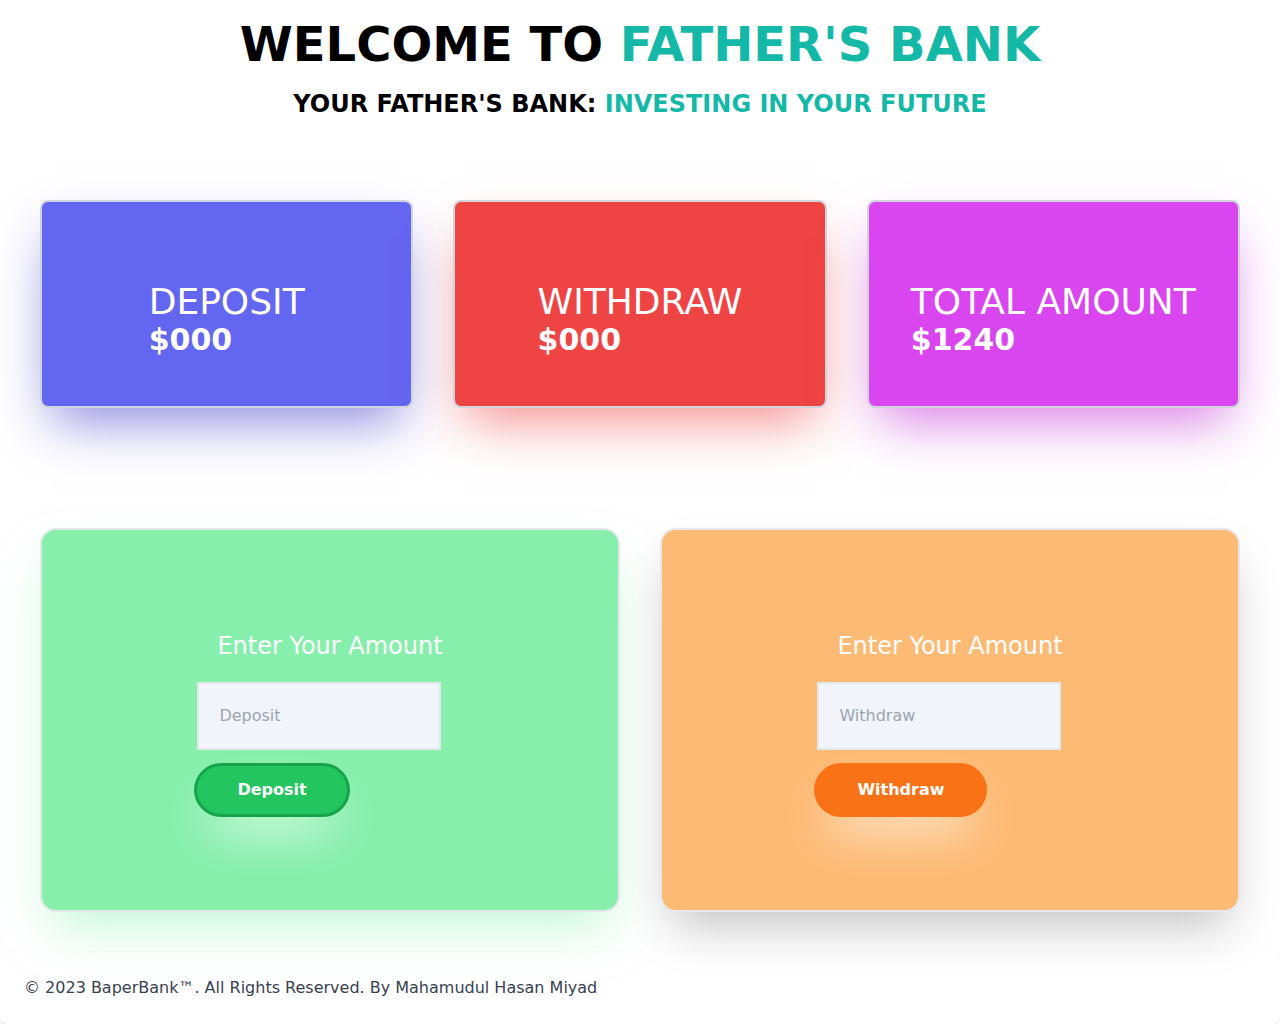
==== commit b1a13621: "final add" ====
--- a/index.html
+++ b/index.html
@@ -52,7 +52,7 @@
               <div>
                 <div class="text-4xl">TOTAL AMOUNT</div>
 
-                <div class="text-3xl font-bold tabular-nums" >$<span id="total-amount">000</span></div>
+                <div class="text-3xl font-bold tabular-nums" >$<span id="total-amount">1240</span></div>
               </div>
             </div>
           </div>
